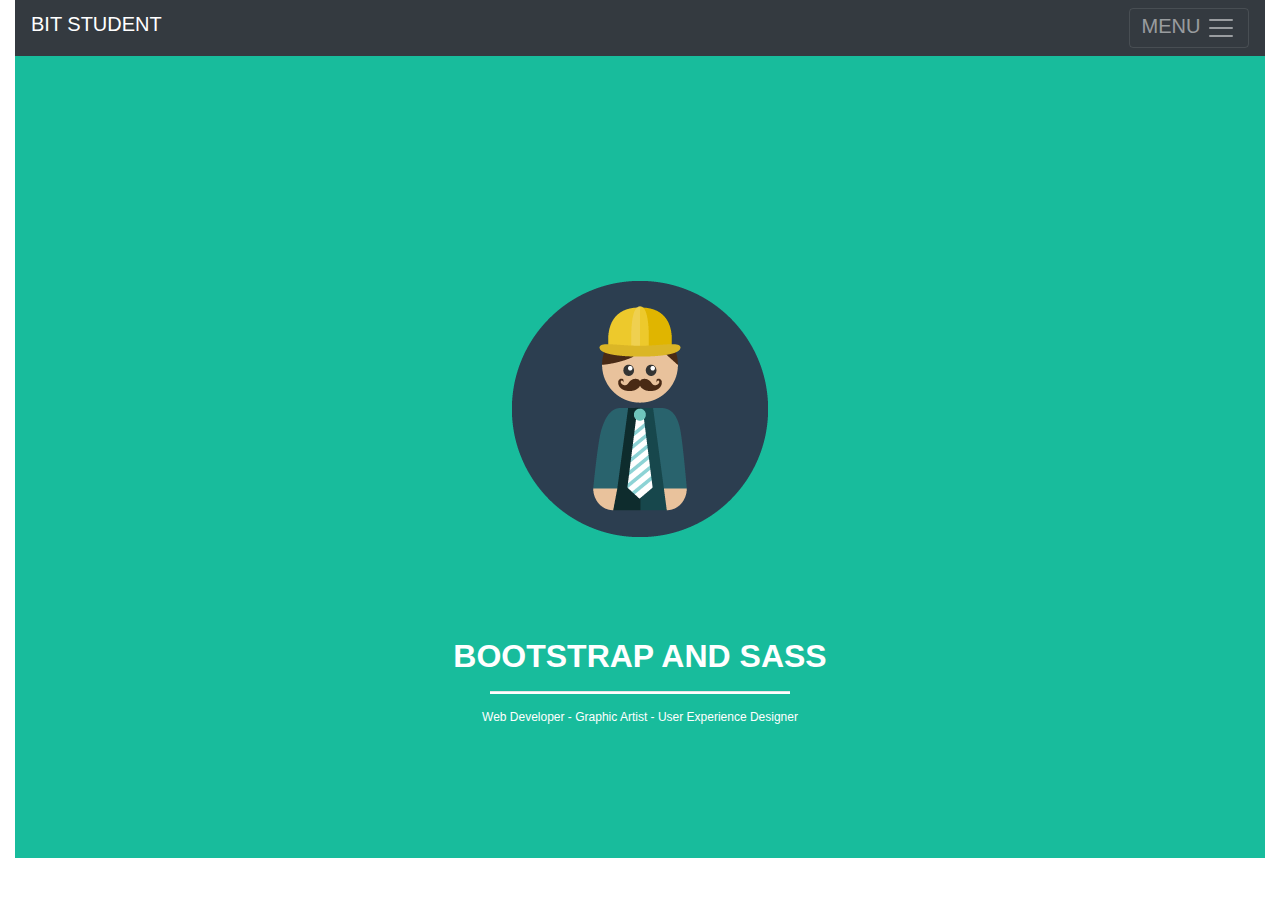
==== Bootstrap/WeeklyProject/index.html @ eb6443d6 "Bootstrap project, first commit" ====
<!DOCTYPE html>
<html lang="en">

<head>
    <meta charset="UTF-8">
    <meta name="viewport" content="width=device-width, initial-scale=1.0">
    <meta http-equiv="X-UA-Compatible" content="ie=edge">
    <link rel="stylesheet" href="vendor/bootstrap/bootstrap.min.css">
    <link rel="stylesheet" href="css/main.css">
    <title>Bootstrap project</title>
</head>

<body>
    <!-- Main navigation -->
        <div class="container-fluid">
        <div class="pos-f-t">
            <div class="collapse" id="navbarToggleExternalContent">
                <div class="bg-dark p-4">
                    <h4 class="text-white">Collapsed content</h4>
                    <span class="text-muted">Toggleable via the navbar brand.</span>
                </div>
            </div>
            <nav class="navbar navbar-dark bg-dark">
                <h1>BIT STUDENT</h1>
                <button class="navbar-toggler" type="button" data-toggle="collapse" data-target="#navbarToggleExternalContent" aria-controls="navbarToggleExternalContent"
                    aria-expanded="false" aria-label="Toggle navigation">
                    MENU
                    <span class="navbar-toggler-icon"></span>
                </button>
            </nav>
        </div>

        <!-- Header -->
        <header>

            <img src="./images/profile.png" alt="Profile">
            <h2>BOOTSTRAP AND SASS</h2>
            <hr>
            <h4>Web Developer - Graphic Artist - User Experience Designer</h4>

        </header>
    </div>
    </div>
</body>

</html>
---- Bootstrap/WeeklyProject/css/main.css ----
/* Variables */
/* Global */
h1 {
  font-size: 1.25rem;
  color: white; }

h2 {
  font-size: 2rem;
  font-weight: bold;
  color: white;
  text-align: center; }

hr {
  background: white;
  width: 30%;
  height: 2px; }

h4 {
  font-size: 0.75rem;
  color: white;
  text-align: center; }

/* Header */
header {
  background-color: #18bc9c;
  padding: 10%; }
  header img {
    display: block;
    margin: 0 auto;
    padding: 10% 0; }

/*# sourceMappingURL=main.css.map */
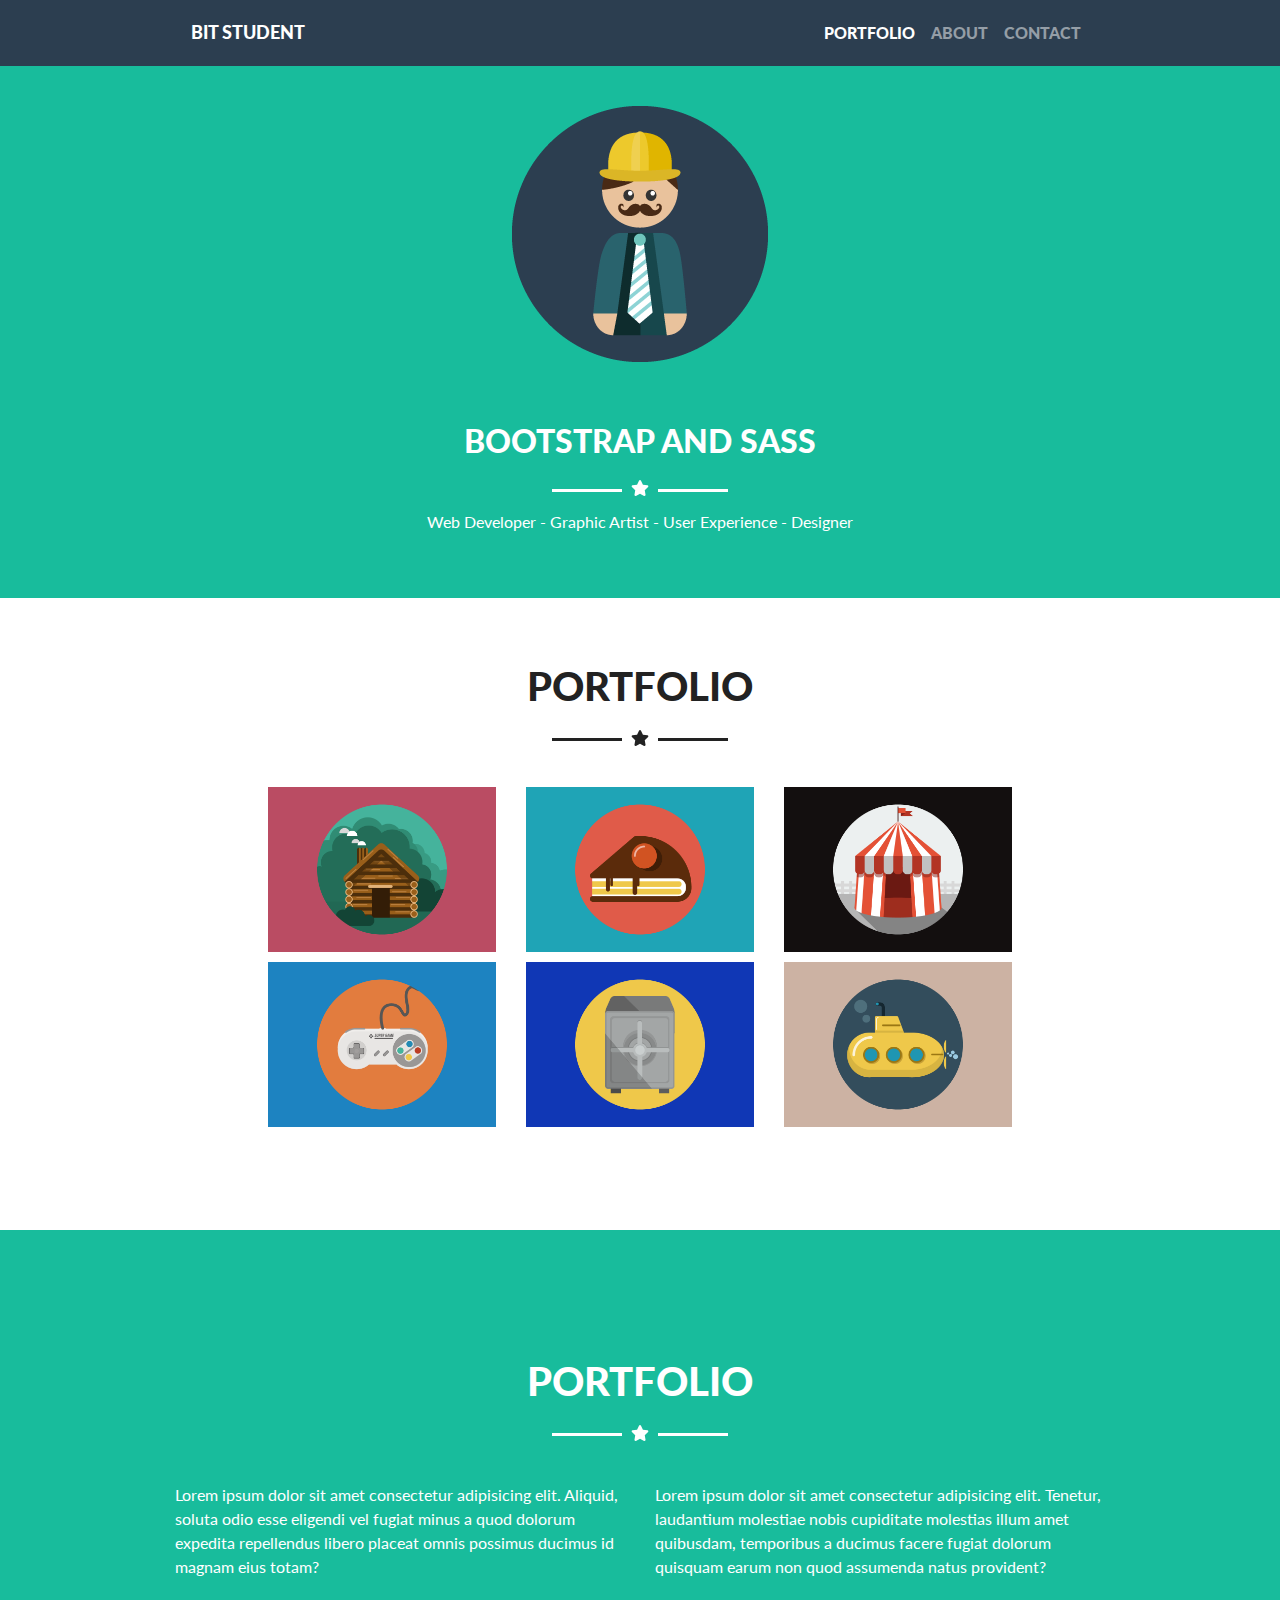
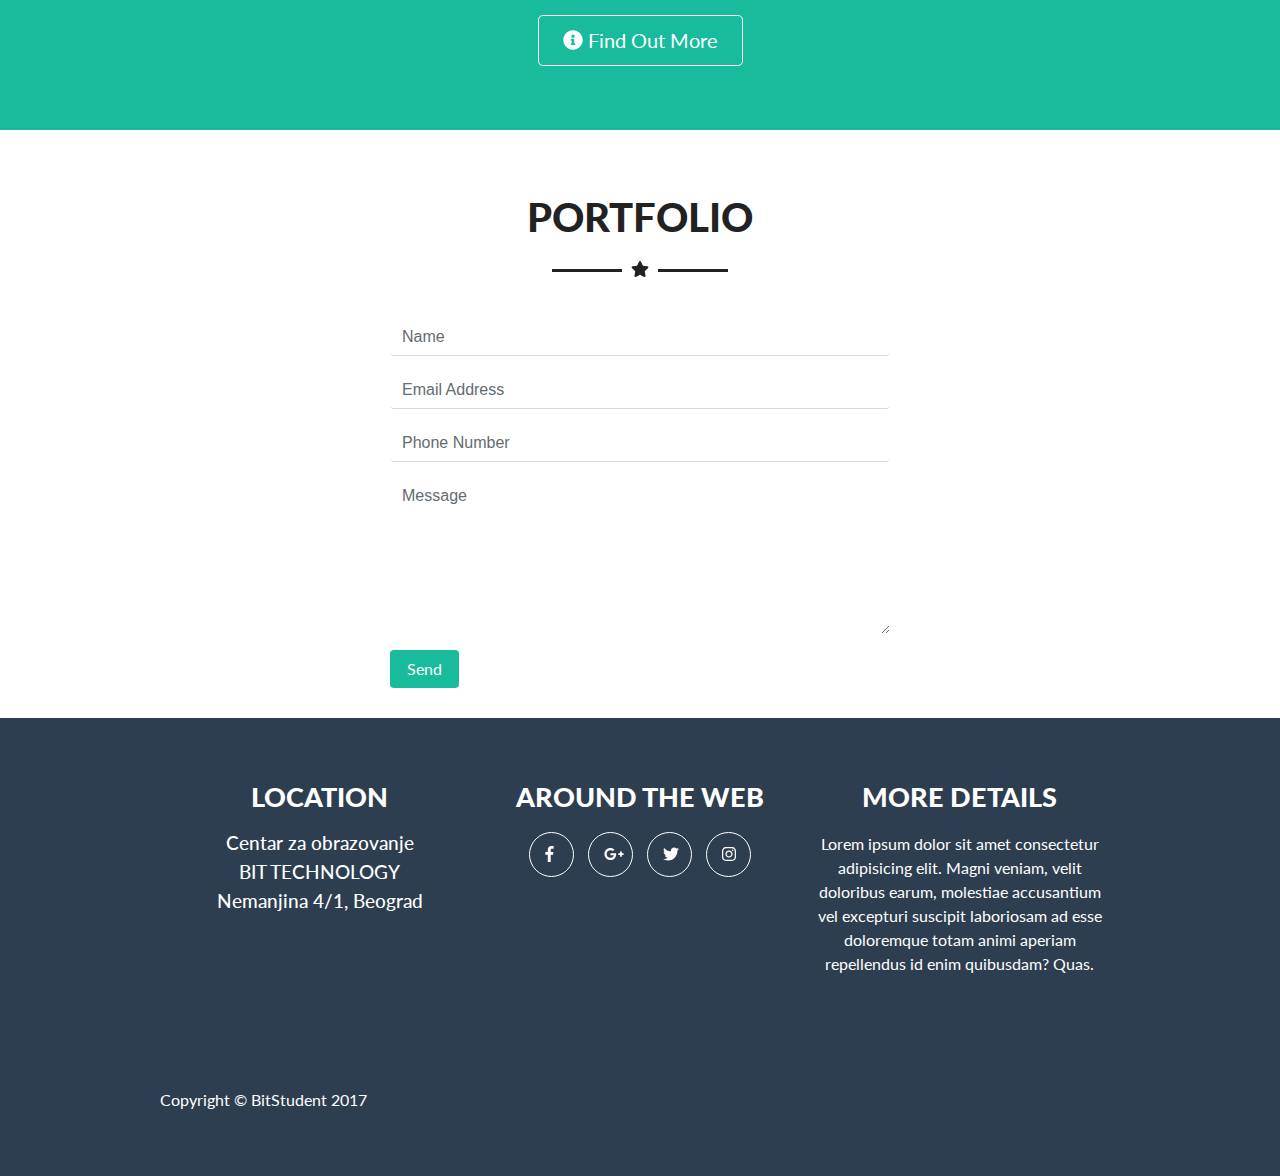
==== commit 0017677a: "Bootstrap weekly project - final version" ====
--- a/Bootstrap/WeeklyProject/index.html
+++ b/Bootstrap/WeeklyProject/index.html
@@ -6,41 +6,185 @@
     <meta name="viewport" content="width=device-width, initial-scale=1.0">
     <meta http-equiv="X-UA-Compatible" content="ie=edge">
     <link rel="stylesheet" href="vendor/bootstrap/bootstrap.min.css">
+    <script defer src="./vendor/font-awesome/all.js"></script>
+    <link href="https://fonts.googleapis.com/css?family=Lato:400,700,900" rel="stylesheet">
     <link rel="stylesheet" href="css/main.css">
     <title>Bootstrap project</title>
 </head>
 
 <body>
-    <!-- Main navigation -->
-        <div class="container-fluid">
-        <div class="pos-f-t">
-            <div class="collapse" id="navbarToggleExternalContent">
-                <div class="bg-dark p-4">
-                    <h4 class="text-white">Collapsed content</h4>
-                    <span class="text-muted">Toggleable via the navbar brand.</span>
+        <main>
+            <!-- Header -->
+            <header>
+                <!-- Main navigation -->
+                <div class="nav-holder">
+                    <div class="container">
+                        <nav class="navbar navbar-toggleable-md navbar-light navbar-inverse">
+                            <a class="navbar-brand mr-auto" href="#">BIT STUDENT</a>
+                            <button class="navbar-toggler navbar-toggler-right" type="button" data-toggle="collapse" data-target="#navbarNav" aria-controls="navbarNav"
+                                aria-expanded="false" aria-label="Toggle navigation">
+                                <span class="menu-label">MENU</span>
+                                <span class="navbar-toggler-icon"></span>
+                            </button>
+                            <div class="collapse navbar-collapse" id="navbarNav">
+                                <ul class="navbar-nav">
+                                    <li class="nav-item active">
+                                        <a class="nav-link" href="#">PORTFOLIO
+                                            <span class="sr-only">(current)</span>
+                                        </a>
+                                    </li>
+                                    <li class="nav-item">
+                                        <a class="nav-link" href="#">ABOUT</a>
+                                    </li>
+                                    <li class="nav-item">
+                                        <a class="nav-link" href="#">CONTACT</a>
+                                    </li>
+                                </ul>
+                            </div>
+                        </nav>
+                    </div>
                 </div>
-            </div>
-            <nav class="navbar navbar-dark bg-dark">
-                <h1>BIT STUDENT</h1>
-                <button class="navbar-toggler" type="button" data-toggle="collapse" data-target="#navbarToggleExternalContent" aria-controls="navbarToggleExternalContent"
-                    aria-expanded="false" aria-label="Toggle navigation">
-                    MENU
-                    <span class="navbar-toggler-icon"></span>
-                </button>
-            </nav>
-        </div>
+                <div class="container">
+                    <div class="row hero-row">
+                        <div class="main-img mx-auto">
+                            <img src="./img/profile.png" alt="profile-photo">
+                        </div>
+                    </div>
+                    <div class="row">
+                        <div class="main-info mx-auto">
+                            <h1>BOOTSTRAP AND SASS</h1>
+                            <span class="separator main">
+                                <span class="separator-left"></span>
+                                <span class="separator-sign"><i class="fas fa-star"></i></span>
+                                <span class="separator-right"></span>
+                            </span>
+                            <div class="main-links">
+                                <a href="#">Web Developer -</a>
+                                <a href="#">Graphic Artist -</a>
+                                <a href="#">User Experience -</a>
+                                <a href="#">Designer</a>
+                            </div>
+                        </div>
+                    </div>
+                </div>
+            </header>
+    
+            <!-- Section: Portfolio -->
+            <section class="portfolio-section container">
+                <div class="section-headline-holder">
+                    <h2>PORTFOLIO</h2>
+                    <span class="separator">
+                        <span class="separator-left"></span>
+                        <span class="separator-sign"><i class="fas fa-star"></i></span>
+                        <span class="separator-right"></span>
+                    </span>
+                </div>
+                <div class="row portfolio-row">
+                    <div class="col-sm-6 col-md-4">
+                        <img src="./img/portfolio/cabin.png" alt="cabin">
+                    </div>
+                    <div class="col-sm-6 col-md-4">
+                        <img src="./img/portfolio/cake.png" alt="cabin">
+                    </div>
+                    <div class="col-sm-6 col-md-4">
+                        <img src="./img/portfolio/circus.png" alt="cabin">
+                    </div>
+                    <div class="col-sm-6 col-md-4">
+                        <img src="./img/portfolio/game.png" alt="cabin">
+                    </div>
+                    <div class="col-sm-6 col-md-4">
+                        <img src="./img/portfolio/safe.png" alt="cabin">
+                    </div>
+                    <div class="col-sm-6 col-md-4">
+                        <img src="./img/portfolio/submarine.png" alt="cabin">
+                    </div>
+                </div>
+            </section>
 
-        <!-- Header -->
-        <header>
+            <!-- Section: About -->    
+            <section class="about-section">
+                <div class="container">
+                    <div class="section-headline-holder inverse">
+                        <h2>PORTFOLIO</h2>
+                        <span class="separator">
+                            <span class="separator-left"></span>
+                            <span class="separator-sign"><i class="fas fa-star"></i></span>
+                            <span class="separator-right"></span>
+                        </span>
+                    </div>
+                    <div class="row">
+                        <p class="col-lg-6">Lorem ipsum dolor sit amet consectetur adipisicing elit. Aliquid, soluta odio esse eligendi vel fugiat minus
+                            a quod dolorum expedita repellendus libero placeat omnis possimus ducimus id magnam eius totam?
+                        </p>
+                        <p class="col-lg-6">Lorem ipsum dolor sit amet consectetur adipisicing elit. Tenetur, laudantium molestiae nobis cupiditate molestias
+                            illum amet quibusdam, temporibus a ducimus facere fugiat dolorum quisquam earum non quod assumenda natus
+                            provident?
+                        </p>
+                    </div>
+                    <button type="button" class="btn btn-lg about-btn"><i class="fa fa-info-circle"></i> Find Out More</button>
+                </div>
+            </section>
 
-            <img src="./images/profile.png" alt="Profile">
-            <h2>BOOTSTRAP AND SASS</h2>
-            <hr>
-            <h4>Web Developer - Graphic Artist - User Experience Designer</h4>
+            <!-- Section: Contact -->
+            <section class="contact-section">
+                <div class="container">
+                    <div class="section-headline-holder">
+                        <h2>PORTFOLIO</h2>
+                        <span class="separator">
+                            <span class="separator-left"></span>
+                            <span class="separator-sign"><i class="fas fa-star"></i></span>
+                            <span class="separator-right"></span>
+                        </span>
+                    </div>
+                    <form>
+                        <div class="form-group">
+                            <input type="name" class="form-control mb-3" placeholder="Name">
+                            <input type="email" class="form-control mb-3" placeholder="Email Address">
+                            <input type="phone-number" class="form-control mb-3" placeholder="Phone Number">
+                            <textarea name="message" class="form-control mb-3" rows="7" placeholder="Message"></textarea>
+                        </div>
+                        <button type="submit" class="btn btn-form">Send</button>
+                    </form>
+                </div>
+            </section>
+    
+            <!-- Footer -->
+            <footer>
+                <div class="container">
+                    <div class="row footer-contact">
+                        <div class="col-12 col-md-4 footer-about">
+                            <h3>LOCATION</h3>
+                            <h4>Centar za obrazovanje</h4>
+                            <h4>BIT TECHNOLOGY</h4>
+                            <h4>Nemanjina 4/1, Beograd</h4>
+                        </div>
+                        <div class="col-12 col-md-4 around-the-web">
+                            <h3>AROUND THE WEB</h3>
+                            <div class="social-icons-holder">
+                                <span class="social-icon"><i class="s-icon fab fa-facebook-f"></i></span>
+                                <span class="social-icon"><i class="s-icon fab fa-google-plus-g"></i></span>
+                                <span class="social-icon"><i class="s-icon fab fa-twitter"></i></span>
+                                <span class="social-icon"><i class="s-icon fab fa-instagram"></i></span>
+                            </div>
+                        </div>
+                        <div class="col-12 col-md-4 more-details">
+                            <h3>MORE DETAILS</h3>
+                            <p class="footer-p">Lorem ipsum dolor sit amet consectetur adipisicing elit. Magni veniam, velit doloribus earum, molestiae accusantium vel excepturi suscipit laboriosam ad esse doloremque totam animi aperiam repellendus id enim quibusdam? Quas.</p>
+                        </div>
+                    </div>
+                    <div class="row">
+                        <div class="copyright-holder">
+                            <span class="copyright">Copyright &#169; BitStudent 2017</span>
+                        </div>
+                    </div>
+                </div>
+            </footer>
+        </main>
 
-        </header>
-    </div>
-    </div>
-</body>
-
-</html>+        <!-- jQuery scripts -->
+        <script src="./vendor/jquery/jquery.min.js"></script>
+        <script src="./vendor/jquery/tether.min.js"></script>
+        <script src="./vendor/jquery/bootstrap.min.js"></script>
+    </body>
+    
+    </html>